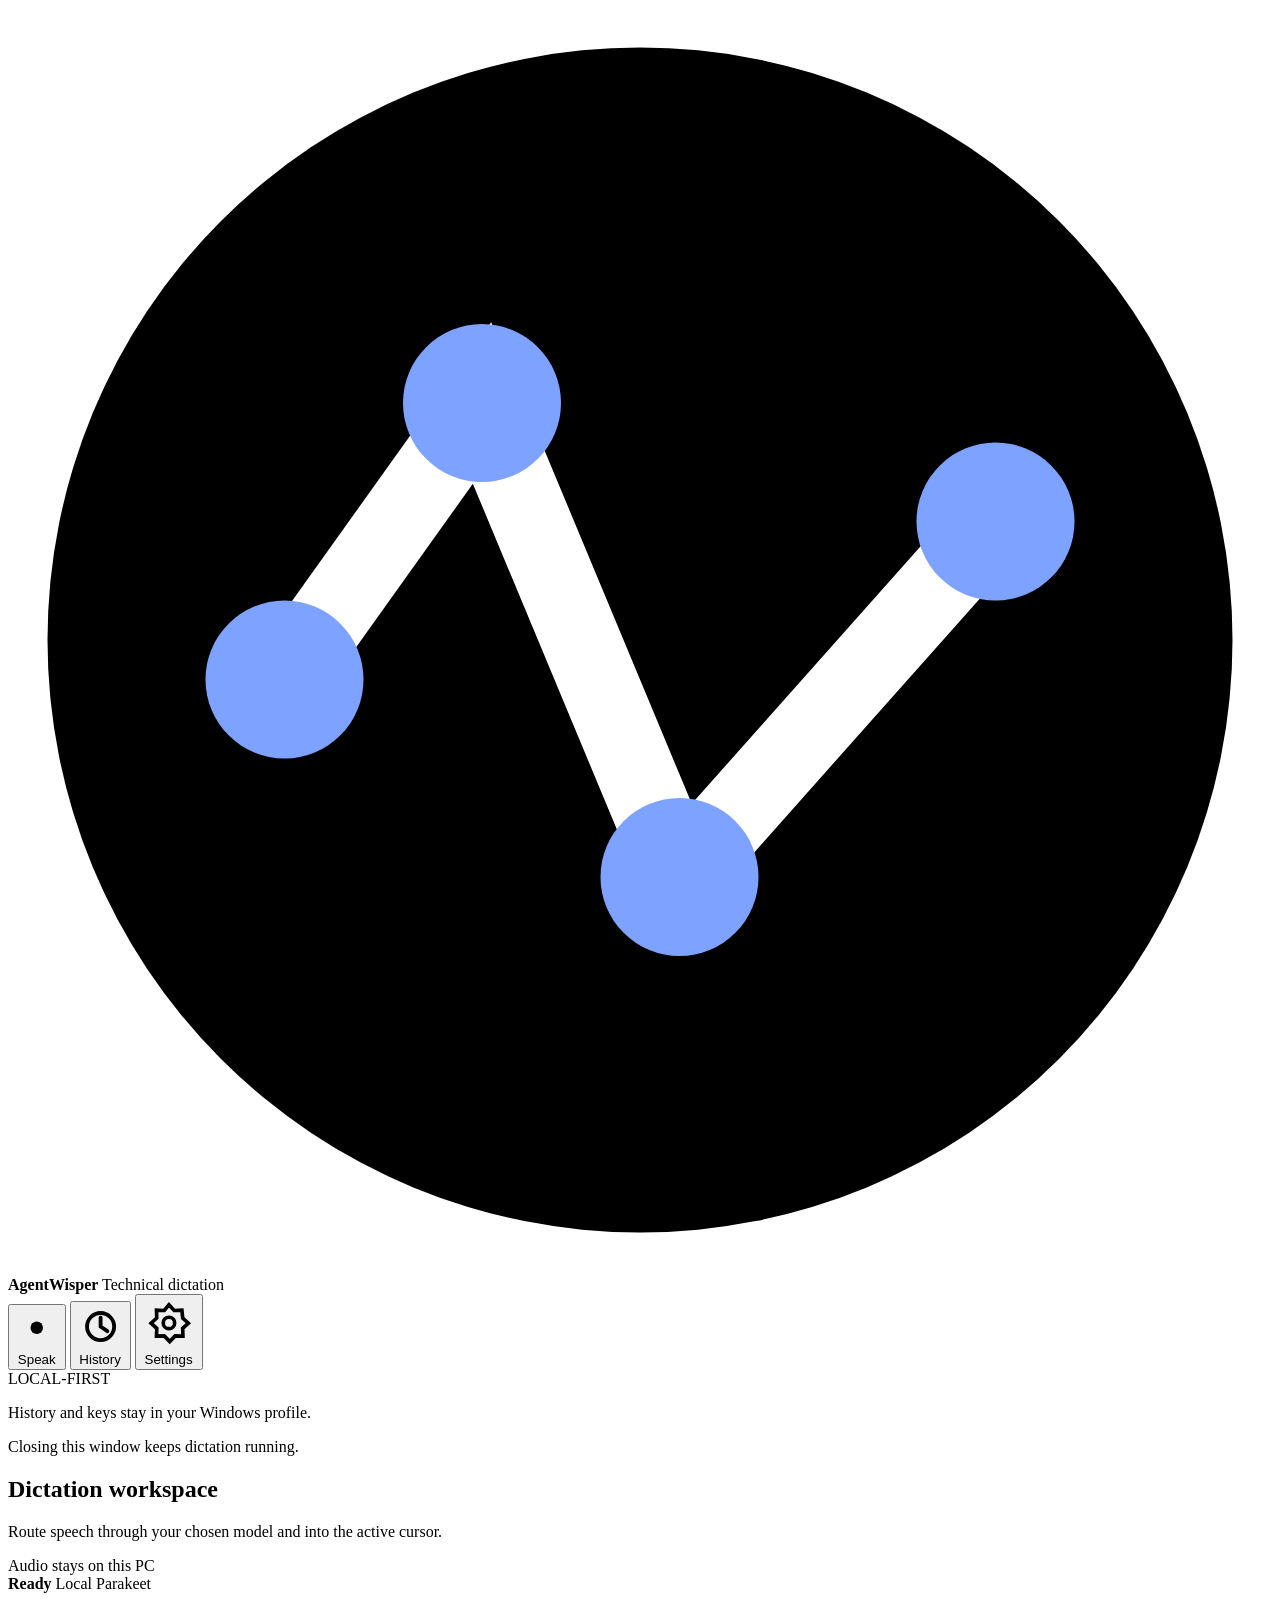
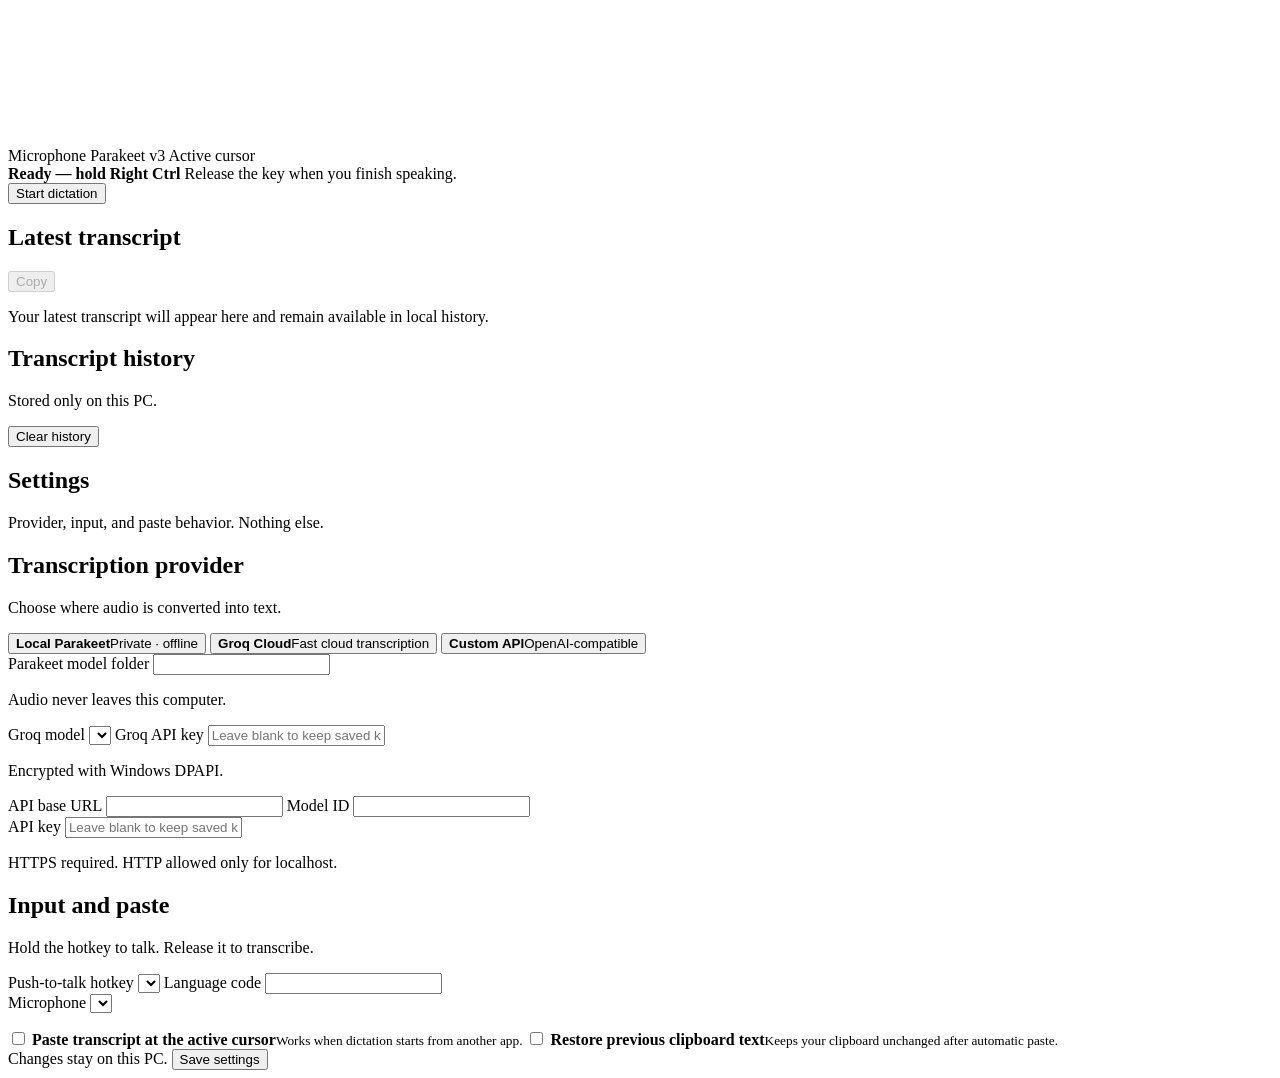
==== src/agent_whisper/web/index.html @ 8a66a189 "feat: rebuild desktop UI and background dictation" ====
<!doctype html>
<html lang="en">
  <head>
    <meta charset="utf-8" />
    <meta name="viewport" content="width=device-width, initial-scale=1" />
    <meta
      http-equiv="Content-Security-Policy"
      content="default-src 'none'; style-src 'unsafe-inline'; script-src 'unsafe-inline'; img-src data:;"
    />
    <title>AgentWisper</title>
    <!-- AGENTWISPER_STYLES -->
  </head>
  <body>
    <div class="app-shell">
      <aside class="sidebar" aria-label="Primary navigation">
        <div class="brand-lockup">
          <div class="brand-mark" aria-hidden="true">
            <svg viewBox="0 0 32 32" role="img">
              <circle cx="16" cy="16" r="15" fill="currentColor" />
              <path d="M7 17l5-7 5 12 8-9" fill="none" stroke="white" stroke-width="2" />
              <g fill="#7da2ff">
                <circle cx="7" cy="17" r="2" />
                <circle cx="12" cy="10" r="2" />
                <circle cx="17" cy="22" r="2" />
                <circle cx="25" cy="13" r="2" />
              </g>
            </svg>
          </div>
          <div>
            <strong>AgentWisper</strong>
            <span>Technical dictation</span>
          </div>
        </div>

        <nav class="nav-stack">
          <button class="nav-item is-active" data-page="speak" type="button">
            <svg viewBox="0 0 20 20" aria-hidden="true"><circle cx="10" cy="10" r="3" /></svg>
            <span>Speak</span>
          </button>
          <button class="nav-item" data-page="history" type="button">
            <svg viewBox="0 0 20 20" aria-hidden="true"><circle cx="10" cy="10" r="6" fill="none" stroke="currentColor" stroke-width="1.7"/><path d="M10 6v4l3 2" fill="none" stroke="currentColor" stroke-width="1.7" stroke-linecap="round"/></svg>
            <span>History</span>
          </button>
          <button class="nav-item" data-page="settings" type="button">
            <svg viewBox="0 0 20 20" aria-hidden="true"><path d="M10 3l2 2.2 3-.1.3 3 2.2 2-2.2 2 .1 3-3-.1-2.1 2.2-2.1-2.2-3 .1.1-3-2.2-2 2.2-2-.1-3 3 .1L10 3z" fill="none" stroke="currentColor" stroke-width="1.4"/><circle cx="10" cy="10" r="2.2" fill="none" stroke="currentColor" stroke-width="1.4"/></svg>
            <span>Settings</span>
          </button>
        </nav>

        <div class="sidebar-foot">
          <span class="local-kicker">LOCAL-FIRST</span>
          <p>History and keys stay in your Windows profile.</p>
          <p class="background-note">Closing this window keeps dictation running.</p>
        </div>
      </aside>

      <main class="workspace">
        <section class="page is-visible" id="page-speak" aria-labelledby="speak-title">
          <header class="page-header">
            <div>
              <h1 id="speak-title">Dictation workspace</h1>
              <p>Route speech through your chosen model and into the active cursor.</p>
            </div>
            <div class="privacy-state" id="privacy-state">
              <span class="status-dot"></span>
              <span>Audio stays on this PC</span>
            </div>
          </header>

          <section class="signal-stage" aria-label="Dictation signal path">
            <div class="signal-meta">
              <span class="signal-status"><i></i><b id="route-state">Ready</b></span>
              <span id="route-provider">Local Parakeet</span>
            </div>
            <canvas id="signal-canvas" aria-hidden="true"></canvas>
            <div class="route-labels" aria-hidden="true">
              <span>Microphone</span>
              <span id="route-model">Parakeet v3</span>
              <span>Active cursor</span>
            </div>
          </section>

          <div class="command-row">
            <div class="command-copy" aria-live="polite">
              <strong id="runtime-title">Ready — hold Right Ctrl</strong>
              <span id="runtime-detail">Release the key when you finish speaking.</span>
            </div>
            <button class="button button-primary" id="dictation-button" type="button">
              Start dictation
            </button>
          </div>

          <section class="transcript-surface" aria-labelledby="latest-title">
            <header>
              <div class="surface-title">
                <h2 id="latest-title">Latest transcript</h2>
                <span id="word-count"></span>
              </div>
              <button class="button button-quiet" id="copy-latest" type="button" disabled>
                Copy
              </button>
            </header>
            <div class="transcript-body" id="latest-transcript">
              <p class="placeholder">Your latest transcript will appear here and remain available in local history.</p>
            </div>
          </section>
        </section>

        <section class="page" id="page-history" aria-labelledby="history-title">
          <header class="page-header">
            <div>
              <h1 id="history-title">Transcript history</h1>
              <p id="history-summary">Stored only on this PC.</p>
            </div>
            <button class="button button-danger" id="clear-history" type="button">Clear history</button>
          </header>
          <section class="history-surface" id="history-list" aria-live="polite"></section>
        </section>

        <section class="page" id="page-settings" aria-labelledby="settings-title">
          <header class="page-header settings-header">
            <div>
              <h1 id="settings-title">Settings</h1>
              <p>Provider, input, and paste behavior. Nothing else.</p>
            </div>
          </header>

          <form id="settings-form" novalidate>
            <section class="settings-section" aria-labelledby="provider-title">
              <div class="section-heading">
                <h2 id="provider-title">Transcription provider</h2>
                <p>Choose where audio is converted into text.</p>
              </div>
              <div class="section-content">
                <div class="provider-switch" role="radiogroup" aria-label="Transcription provider">
                  <button class="provider-option is-selected" data-provider="local" role="radio" aria-checked="true" type="button">
                    <strong>Local Parakeet</strong><span>Private · offline</span>
                  </button>
                  <button class="provider-option" data-provider="groq" role="radio" aria-checked="false" type="button">
                    <strong>Groq Cloud</strong><span>Fast cloud transcription</span>
                  </button>
                  <button class="provider-option" data-provider="custom" role="radio" aria-checked="false" type="button">
                    <strong>Custom API</strong><span>OpenAI-compatible</span>
                  </button>
                </div>

                <div class="provider-panel" data-provider-panel="local">
                  <label class="field field-wide">
                    <span>Parakeet model folder</span>
                    <input id="local-model-dir" type="text" autocomplete="off" />
                  </label>
                  <p class="field-note positive">Audio never leaves this computer.</p>
                </div>

                <div class="provider-panel is-hidden" data-provider-panel="groq">
                  <div class="field-grid">
                    <label class="field">
                      <span>Groq model</span>
                      <select id="groq-model"></select>
                    </label>
                    <label class="field">
                      <span>Groq API key</span>
                      <input id="groq-api-key" type="password" autocomplete="new-password" placeholder="Leave blank to keep saved key" />
                    </label>
                  </div>
                  <p class="field-note warning" id="groq-key-status">Encrypted with Windows DPAPI.</p>
                </div>

                <div class="provider-panel is-hidden" data-provider-panel="custom">
                  <div class="field-grid">
                    <label class="field">
                      <span>API base URL</span>
                      <input id="custom-base-url" type="url" autocomplete="off" />
                    </label>
                    <label class="field">
                      <span>Model ID</span>
                      <input id="custom-model" type="text" autocomplete="off" />
                    </label>
                  </div>
                  <label class="field field-wide">
                    <span>API key</span>
                    <input id="custom-api-key" type="password" autocomplete="new-password" placeholder="Leave blank to keep saved key" />
                  </label>
                  <p class="field-note" id="custom-key-status">HTTPS required. HTTP allowed only for localhost.</p>
                </div>
              </div>
            </section>

            <section class="settings-section" aria-labelledby="input-title">
              <div class="section-heading">
                <h2 id="input-title">Input and paste</h2>
                <p>Hold the hotkey to talk. Release it to transcribe.</p>
              </div>
              <div class="section-content">
                <div class="field-grid">
                  <label class="field">
                    <span>Push-to-talk hotkey</span>
                    <select id="hotkey"></select>
                  </label>
                  <label class="field">
                    <span>Language code</span>
                    <input id="language" type="text" maxlength="10" autocomplete="off" />
                  </label>
                </div>
                <label class="field field-wide">
                  <span>Microphone</span>
                  <select id="input-device"></select>
                </label>
                <p class="field-note warning is-hidden" id="device-error"></p>
                <div class="check-stack">
                  <label class="check-row">
                    <input id="paste-result" type="checkbox" />
                    <span><b>Paste transcript at the active cursor</b><small>Works when dictation starts from another app.</small></span>
                  </label>
                  <label class="check-row">
                    <input id="restore-clipboard" type="checkbox" />
                    <span><b>Restore previous clipboard text</b><small>Keeps your clipboard unchanged after automatic paste.</small></span>
                  </label>
                </div>
              </div>
            </section>

            <footer class="settings-footer">
              <span id="save-status" role="status">Changes stay on this PC.</span>
              <button class="button button-primary" id="save-settings" type="submit">Save settings</button>
            </footer>
          </form>
        </section>
      </main>
    </div>

    <div class="toast" id="toast" role="status" aria-live="polite"></div>
    <!-- AGENTWISPER_SCRIPT -->
  </body>
</html>
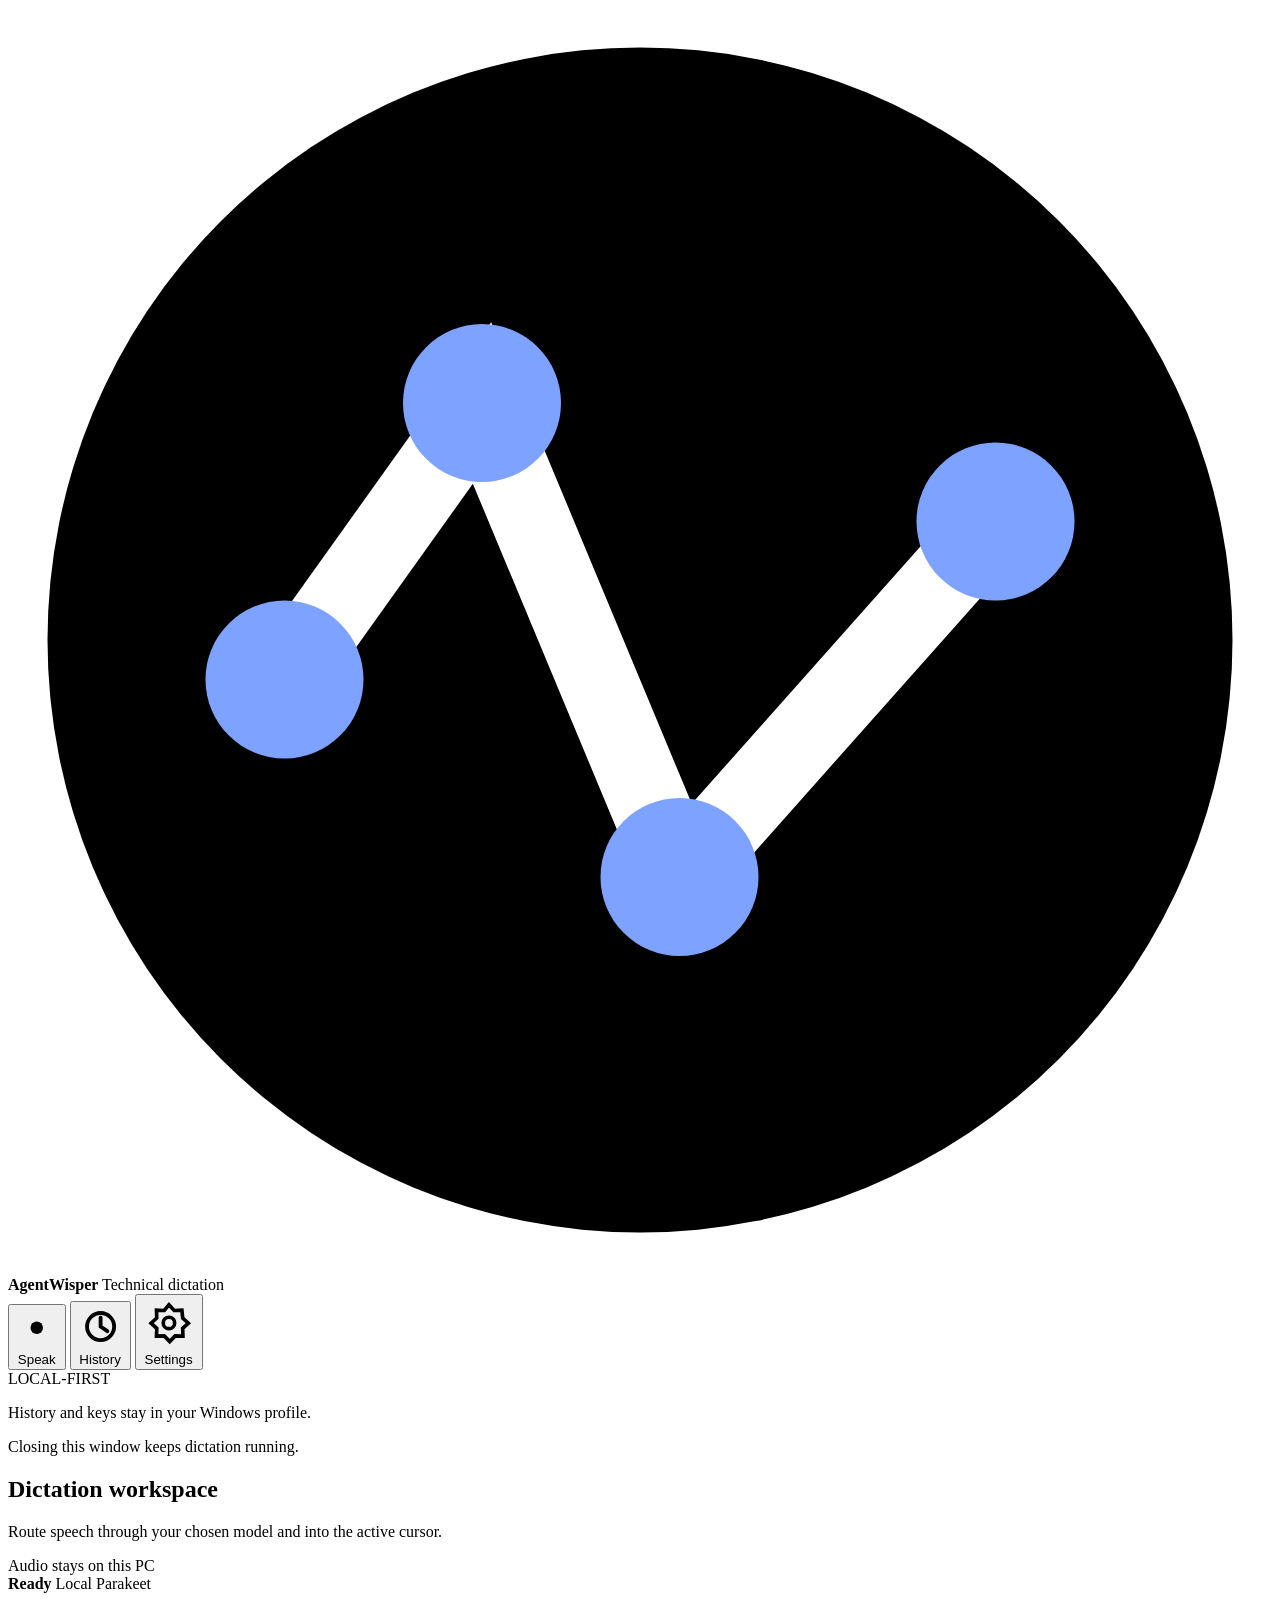
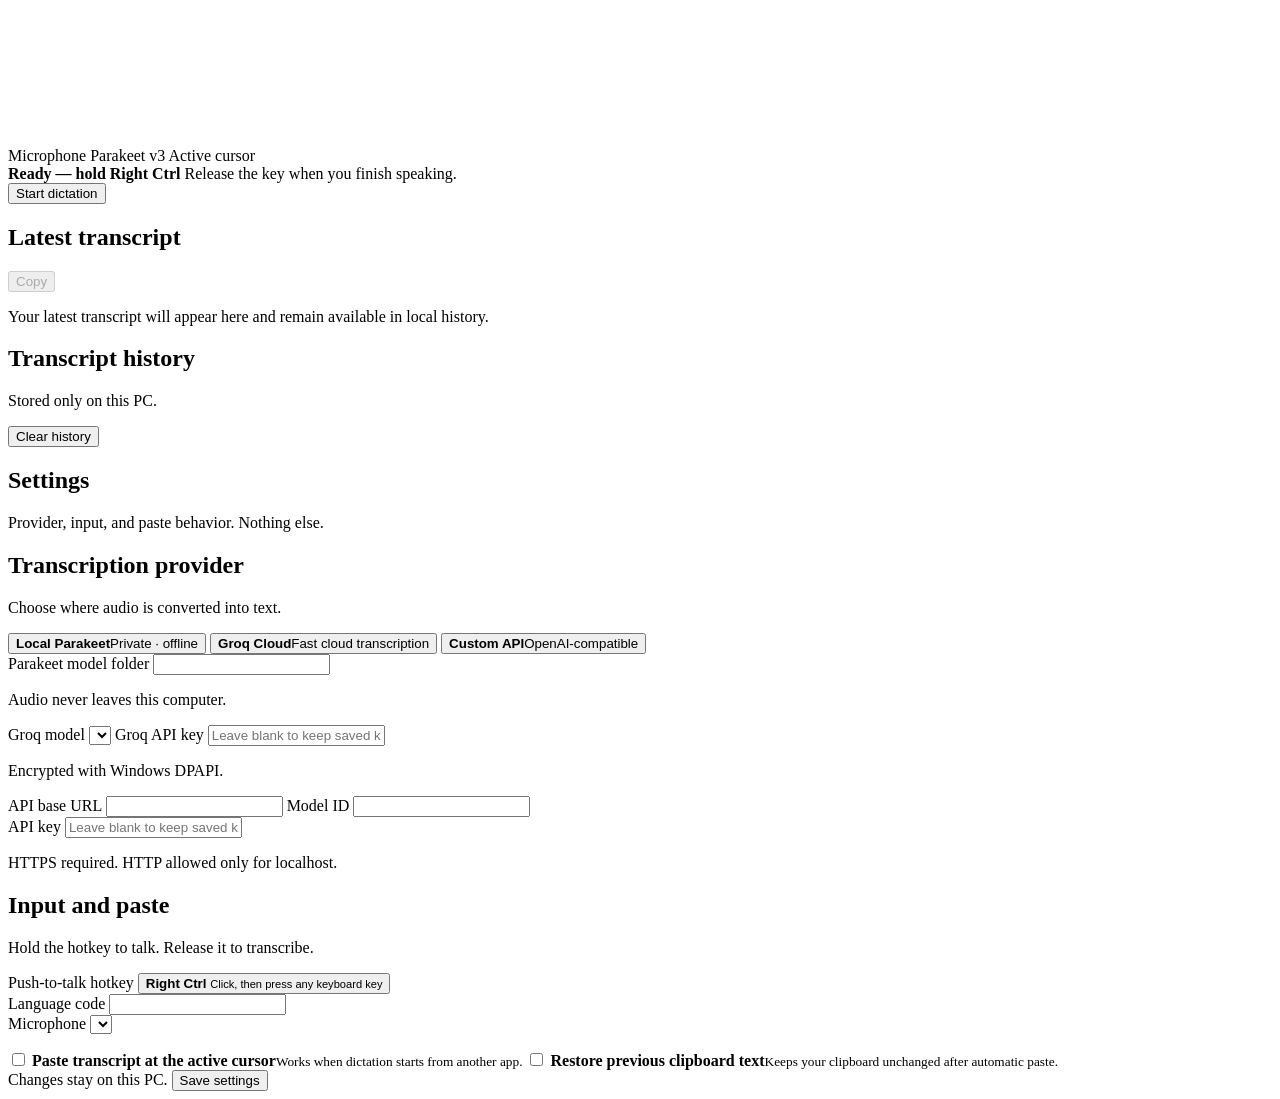
==== commit 2c4b1e01: "fix: restore transcription and add custom hotkeys" ====
--- a/src/agent_whisper/web/index.html
+++ b/src/agent_whisper/web/index.html
@@ -193,10 +193,14 @@
               </div>
               <div class="section-content">
                 <div class="field-grid">
-                  <label class="field">
+                  <div class="field">
                     <span>Push-to-talk hotkey</span>
-                    <select id="hotkey"></select>
-                  </label>
+                    <input id="hotkey" type="hidden" />
+                    <button class="hotkey-recorder" id="hotkey-recorder" type="button">
+                      <strong id="hotkey-display">Right Ctrl</strong>
+                      <small id="hotkey-instruction">Click, then press any keyboard key</small>
+                    </button>
+                  </div>
                   <label class="field">
                     <span>Language code</span>
                     <input id="language" type="text" maxlength="10" autocomplete="off" />
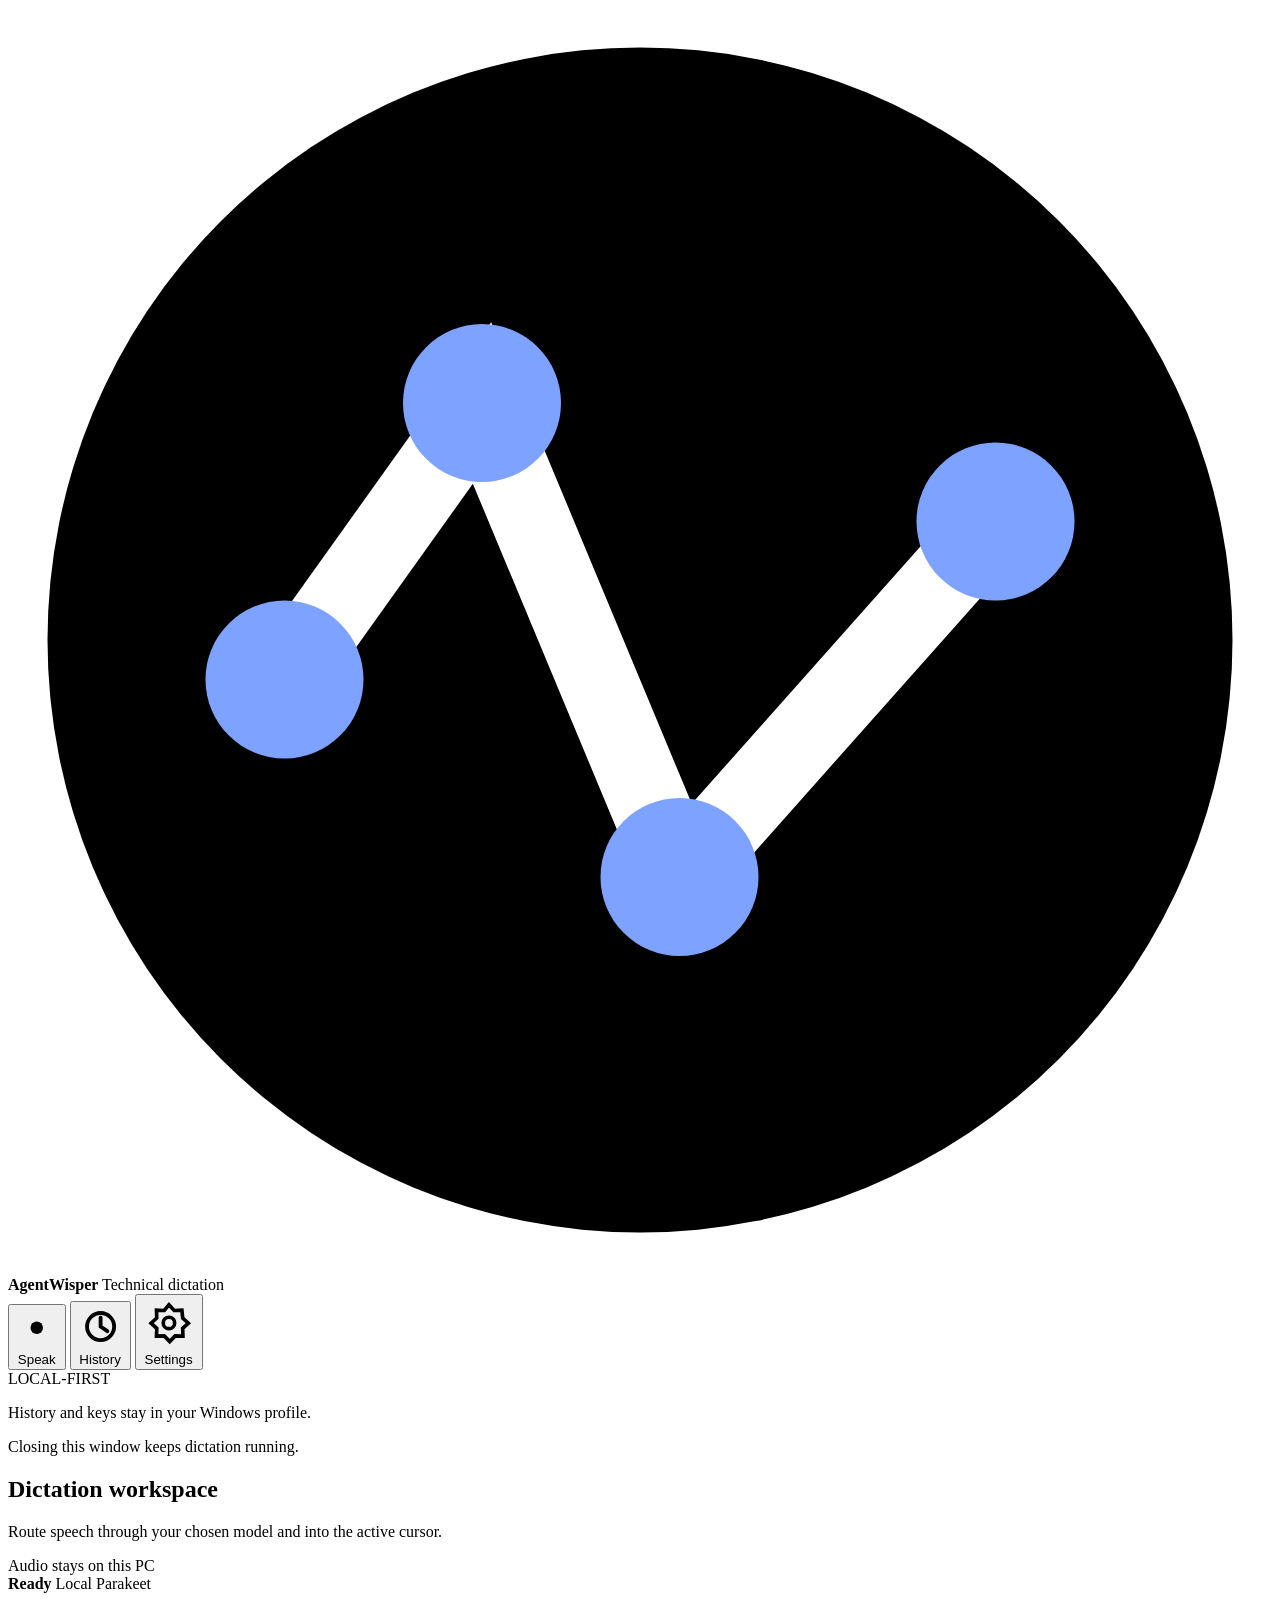
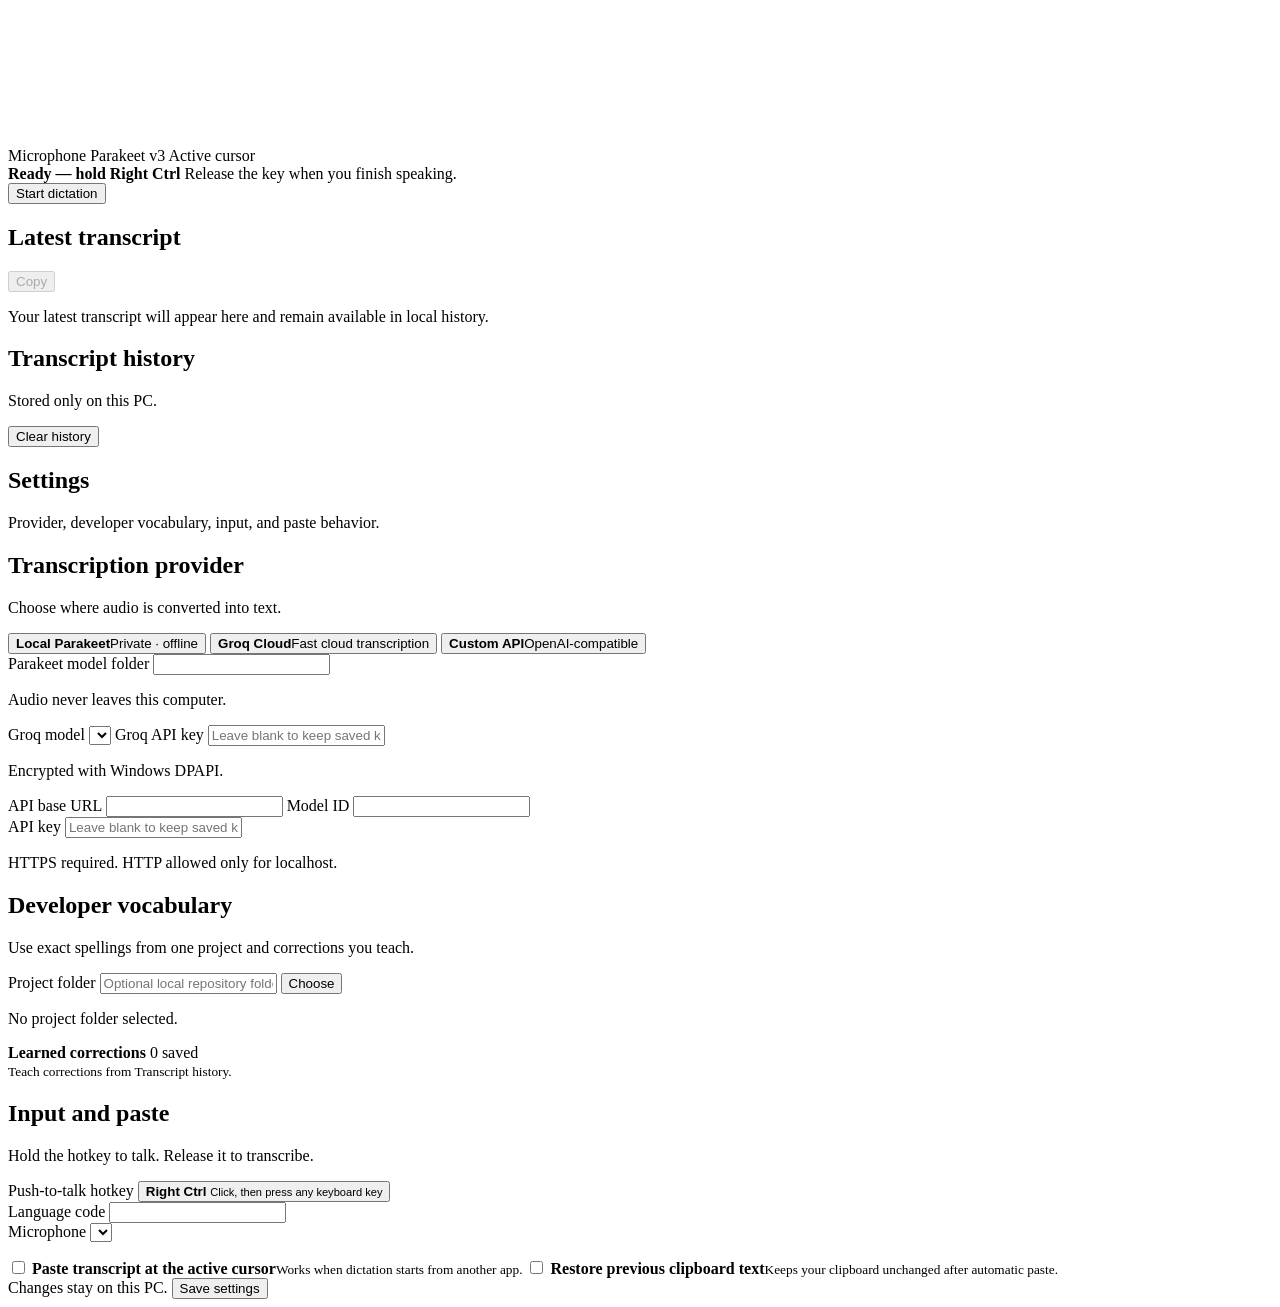
==== commit e57609de: "feat: add adaptive project vocabulary" ====
--- a/src/agent_whisper/web/index.html
+++ b/src/agent_whisper/web/index.html
@@ -121,7 +121,7 @@
           <header class="page-header settings-header">
             <div>
               <h1 id="settings-title">Settings</h1>
-              <p>Provider, input, and paste behavior. Nothing else.</p>
+              <p>Provider, developer vocabulary, input, and paste behavior.</p>
             </div>
           </header>
 
@@ -186,6 +186,31 @@
               </div>
             </section>
 
+            <section class="settings-section" aria-labelledby="vocabulary-title">
+              <div class="section-heading">
+                <h2 id="vocabulary-title">Developer vocabulary</h2>
+                <p>Use exact spellings from one project and corrections you teach.</p>
+              </div>
+              <div class="section-content">
+                <label class="field">
+                  <span>Project folder</span>
+                  <span class="field-action-row">
+                    <input id="project-path" type="text" autocomplete="off" placeholder="Optional local repository folder" />
+                    <button class="button button-secondary" id="choose-project" type="button">Choose</button>
+                  </span>
+                </label>
+                <p class="field-note" id="project-term-status">No project folder selected.</p>
+                <div class="learned-heading">
+                  <div>
+                    <strong>Learned corrections</strong>
+                    <span id="learned-count">0 saved</span>
+                  </div>
+                  <small>Teach corrections from Transcript history.</small>
+                </div>
+                <div class="learned-list" id="learned-list" aria-live="polite"></div>
+              </div>
+            </section>
+
             <section class="settings-section" aria-labelledby="input-title">
               <div class="section-heading">
                 <h2 id="input-title">Input and paste</h2>
@@ -233,6 +258,34 @@
       </main>
     </div>
 
+    <dialog class="teach-dialog" id="teach-dialog" aria-labelledby="teach-title">
+      <form id="teach-form" novalidate>
+        <header>
+          <div>
+            <span class="dialog-kicker">LOCAL VOCABULARY</span>
+            <h2 id="teach-title">Teach a correction</h2>
+          </div>
+          <button class="dialog-close" id="close-teach-dialog" type="button" aria-label="Close">&times;</button>
+        </header>
+        <p class="teach-source" id="teach-source"></p>
+        <label class="field">
+          <span>AgentWisper heard</span>
+          <input id="teach-alias" type="text" maxlength="120" autocomplete="off" placeholder="super base" required />
+        </label>
+        <label class="field field-wide">
+          <span>Always write it as</span>
+          <input id="teach-canonical" type="text" maxlength="120" autocomplete="off" placeholder="Supabase" required />
+        </label>
+        <footer>
+          <span id="teach-status" role="status">Saved only on this PC.</span>
+          <div>
+            <button class="button button-secondary" id="cancel-teach" type="button">Cancel</button>
+            <button class="button button-primary" id="save-teach" type="submit">Save correction</button>
+          </div>
+        </footer>
+      </form>
+    </dialog>
+
     <div class="toast" id="toast" role="status" aria-live="polite"></div>
     <!-- AGENTWISPER_SCRIPT -->
   </body>
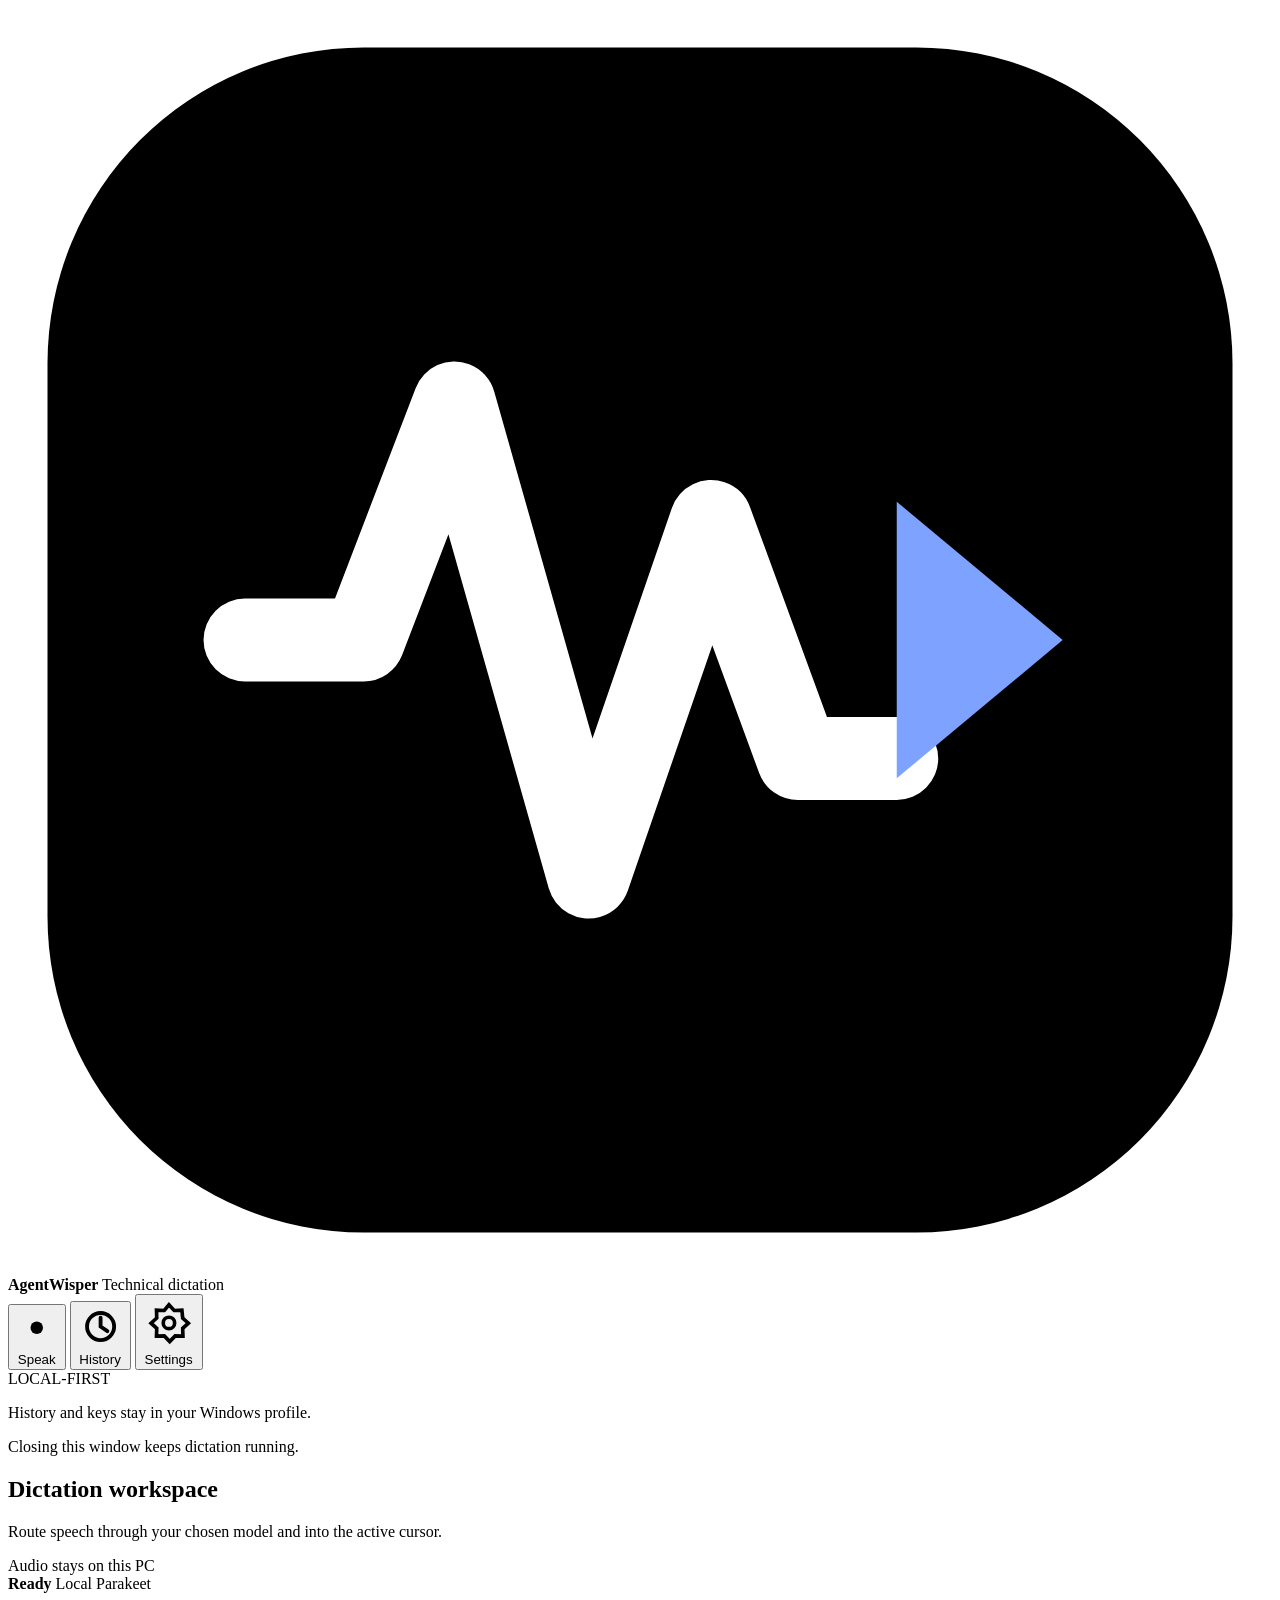
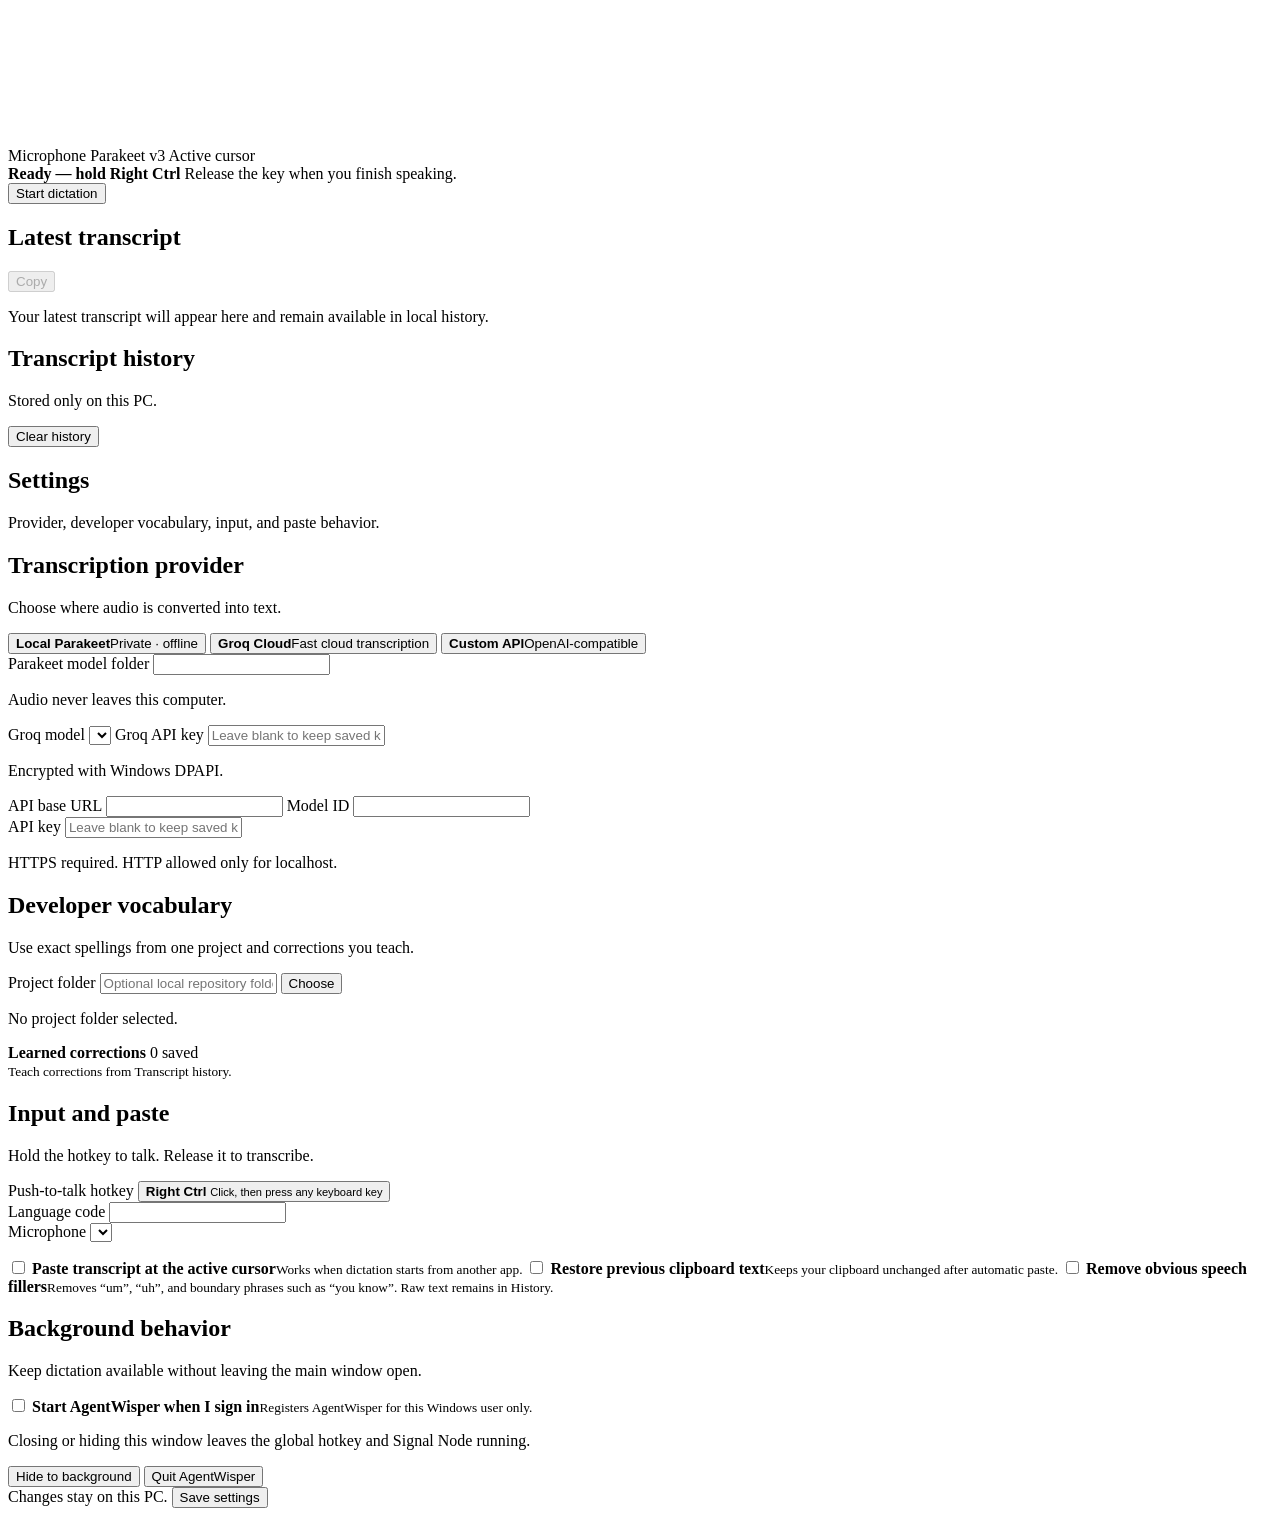
==== commit df761d4a: "feat: improve dictation UI and background lifecycle" ====
--- a/src/agent_whisper/web/index.html
+++ b/src/agent_whisper/web/index.html
@@ -16,14 +16,9 @@
         <div class="brand-lockup">
           <div class="brand-mark" aria-hidden="true">
             <svg viewBox="0 0 32 32" role="img">
-              <circle cx="16" cy="16" r="15" fill="currentColor" />
-              <path d="M7 17l5-7 5 12 8-9" fill="none" stroke="white" stroke-width="2" />
-              <g fill="#7da2ff">
-                <circle cx="7" cy="17" r="2" />
-                <circle cx="12" cy="10" r="2" />
-                <circle cx="17" cy="22" r="2" />
-                <circle cx="25" cy="13" r="2" />
-              </g>
+              <rect x="1" y="1" width="30" height="30" rx="8" fill="currentColor" />
+              <path d="M6 16h3l2.3-6 3.4 12 3.1-9 2.2 6h2.5" fill="none" stroke="white" stroke-width="2.1" stroke-linecap="round" stroke-linejoin="round" />
+              <path d="M22.5 12.5l4.2 3.5-4.2 3.5z" fill="#7da2ff" />
             </svg>
           </div>
           <div>
@@ -245,6 +240,28 @@
                     <input id="restore-clipboard" type="checkbox" />
                     <span><b>Restore previous clipboard text</b><small>Keeps your clipboard unchanged after automatic paste.</small></span>
                   </label>
+                  <label class="check-row">
+                    <input id="cleanup-speech" type="checkbox" />
+                    <span><b>Remove obvious speech fillers</b><small>Removes “um”, “uh”, and boundary phrases such as “you know”. Raw text remains in History.</small></span>
+                  </label>
+                </div>
+              </div>
+            </section>
+
+            <section class="settings-section" aria-labelledby="background-title">
+              <div class="section-heading">
+                <h2 id="background-title">Background behavior</h2>
+                <p>Keep dictation available without leaving the main window open.</p>
+              </div>
+              <div class="section-content background-controls">
+                <label class="check-row">
+                  <input id="start-with-windows" type="checkbox" />
+                  <span><b>Start AgentWisper when I sign in</b><small>Registers AgentWisper for this Windows user only.</small></span>
+                </label>
+                <p class="field-note">Closing or hiding this window leaves the global hotkey and Signal Node running.</p>
+                <div class="background-actions">
+                  <button class="button button-secondary" id="hide-to-background" type="button">Hide to background</button>
+                  <button class="button button-danger" id="quit-app" type="button">Quit AgentWisper</button>
                 </div>
               </div>
             </section>
